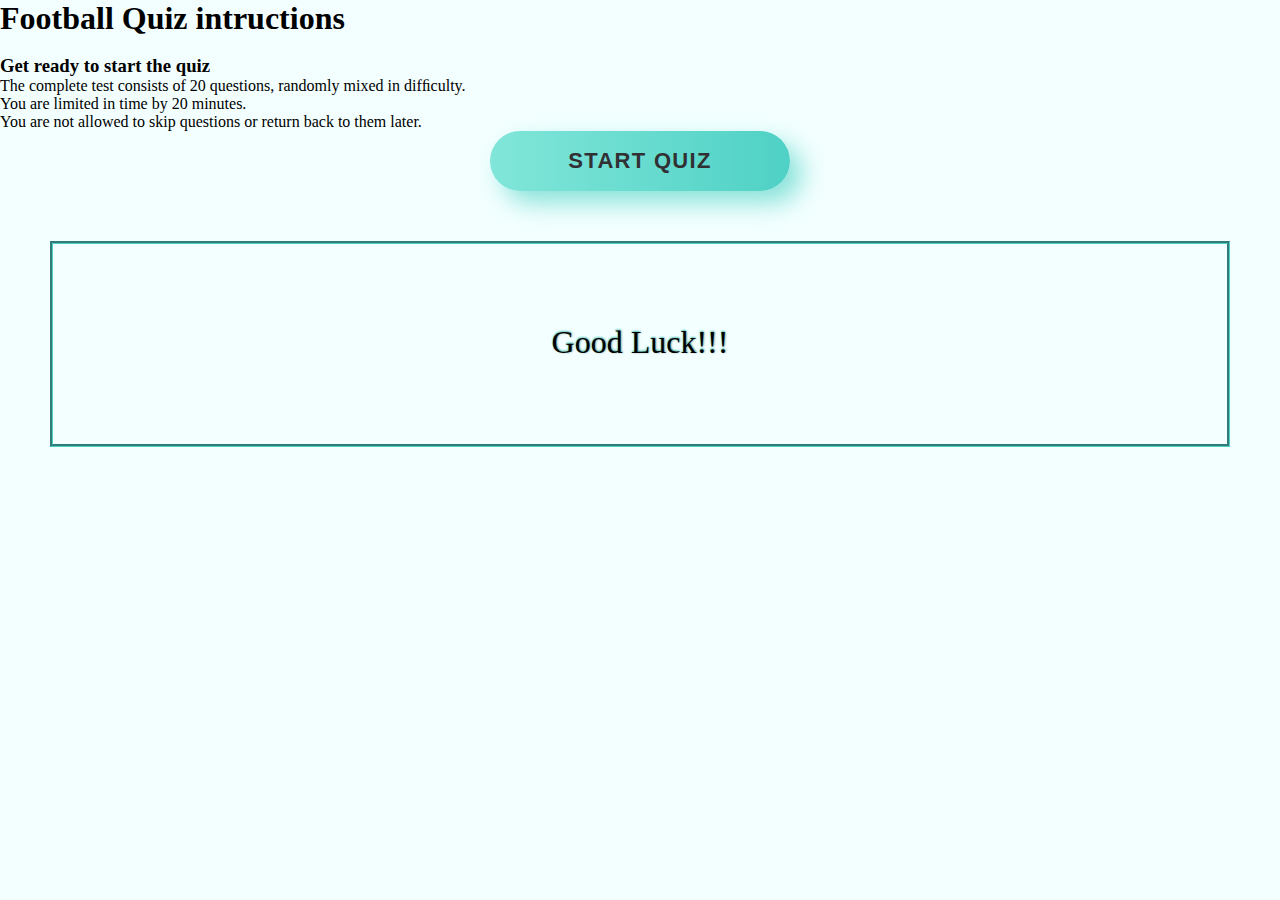
==== instructions.html @ 39308a54 "add link to instruction page" ====
<!DOCTYPE html>
<html lang="en">
<head>
    <meta charset="UTF-8">
    <meta http-equiv="X-UA-Compatible" content="IE=edge">
    <meta name="viewport" content="width=device-width, initial-scale=1.0">
    <meta name="description" content="quiz">
    <link rel="stylesheet" href="assets/css/style.css">

    <title>Football Quiz</title>
</head>
<body>
    <header>
        <div id="instr-heading">
            <h1>Football Quiz intructions</h1>
        </div>
    </header><br>
    <section>
        <div id="instr-body">
            <h3>Get ready to start the quiz</h3>
            <ul id="instr-list">
                <li>The complete test consists of 20 questions, randomly mixed in difﬁculty.</li>
                <li>You are limited in time by 20 minutes.</li>
                <li>You are not allowed to skip questions or return back to them later.</li>
             </ul>
            <span class="wrap">
            <button class="button" onclick="test.html">Start Quiz</button>
            </span>
        </div>
    </section>
    <footer>Good Luck!!!</footer>
</body>
</html>
---- assets/css/style.css ----
*{
    margin: 0;
    padding: 0;
    border: none;
}
body{
    background-color: #F3FFFF;
}
#logo{
    float: left;
    font-size: 280;
    margin-top: 40px;
    margin-left: 200px;
    font-size: large;
    text-shadow: 2px 7px 5px rgba(0,0,0,0.3), 
    0px -4px 10px rgba(255,255,255,0.3);
}
#nav-bar{
    font-family: Lato, sans-serif;
    font-size: 110%;
    margin-top: 50px;

}
#nav-bar a{
    text-decoration: none;
    min-width: 300px;
    min-height: 60px;
    font-family: 'Nunito', sans-serif;
    font-size: 22px;
    text-transform: uppercase;
    letter-spacing: 1.3px;
    font-weight: 700;
    color: #313133;
    background: #4FD1C5;
  background: linear-gradient(90deg, rgba(129,230,217,1) 0%, rgba(79,209,197,1) 100%);
    border: none;
    border-radius: 1000px;
    box-shadow: 12px 12px 24px rgba(79,209,197,.64);
    transition: all 0.3s ease-in-out 0s;
    cursor: pointer;
    outline: none;
    position: relative;
    padding: 10px;
}
#nav-bar:hover, #nav-bar:focus {
  color: #313133;
  transform: translateY(-6px);
}
#nav-bar li{
    float: right;
    list-style-type: none;
    margin-right: 200px;
    margin-top: 60px;
}
#home{
    width: 600px;
    height: 300px;
    margin: 150px auto 0px;
    border: 3px groove #4FD1C5;
    font-size: 25px;
    text-shadow: 1px 0px 2px rgba(0,0,0,0.3), 
    0px -1px 2px #4fd1c5;
    padding: 50px 50px 200px;
    text-align:center;
    overflow: hidden;
    clear: both;
}
.wrap{
    height: 60%;
    display: flex;
    align-items: center;
    justify-content: center;
  }

  .button {
    min-width: 300px;
    min-height: 60px;
    font-family: 'Nunito', sans-serif;
    font-size: 22px;
    text-transform: uppercase;
    letter-spacing: 1.3px;
    font-weight: 700;
    color: #313133;
    background: #4FD1C5;
  background: linear-gradient(90deg, rgba(129,230,217,1) 0%, rgba(79,209,197,1) 100%);
    border: none;
    border-radius: 1000px;
    box-shadow: 12px 12px 24px rgba(79,209,197,.64);
    transition: all 0.3s ease-in-out 0s;
    cursor: pointer;
    outline: none;
    position: relative;
    padding: 10px;
    }

  button::before {
  content: '';
    border-radius: 1000px;
    min-width: calc(300px + 12px);
    min-height: calc(60px + 12px);
    border: 6px solid #00FFCB;
    box-shadow: 0 0 60px rgba(0,255,203,.64);
    position: absolute;
    top: 50%;
    left: 50%;
    transform: translate(-50%, -50%);
    opacity: 0;
    transition: all .3s ease-in-out 0s;
  }
  
  .button:hover, .button:focus {
    color: #313133;
    transform: translateY(-6px);
  }
  
  button:hover::before, button:focus::before {
    opacity: 1;
  }
  
  button::after {
    content: '';
    width: 30px; height: 30px;
    border-radius: 100%;
    border: 6px solid #00FFCB;
    position: absolute;
    z-index: -1;
    top: 50%;
    left: 50%;
    transform: translate(-50%, -50%);
    animation: ring 1.5s infinite;
  }
  
  button:hover::after, button:focus::after {
    animation: none;
    display: none;
  }
  
  @keyframes ring {
    0% {
      width: 30px;
      height: 30px;
      opacity: 1;
    }
    100% {
      position:absolute;
      width: 300px;
      height: 300px;
      opacity: 0;
    }
  }
  footer{
    font-size: 200%;
    border: 3px groove #4FD1C5;
    text-shadow: 1px 0px 2px rgba(0,0,0,0.3), 
    0px -1px 2px #4fd1c5;
    text-align: center;
    height: 40px;
    margin: 50px;
    padding: 80px 0px 80px;
  }
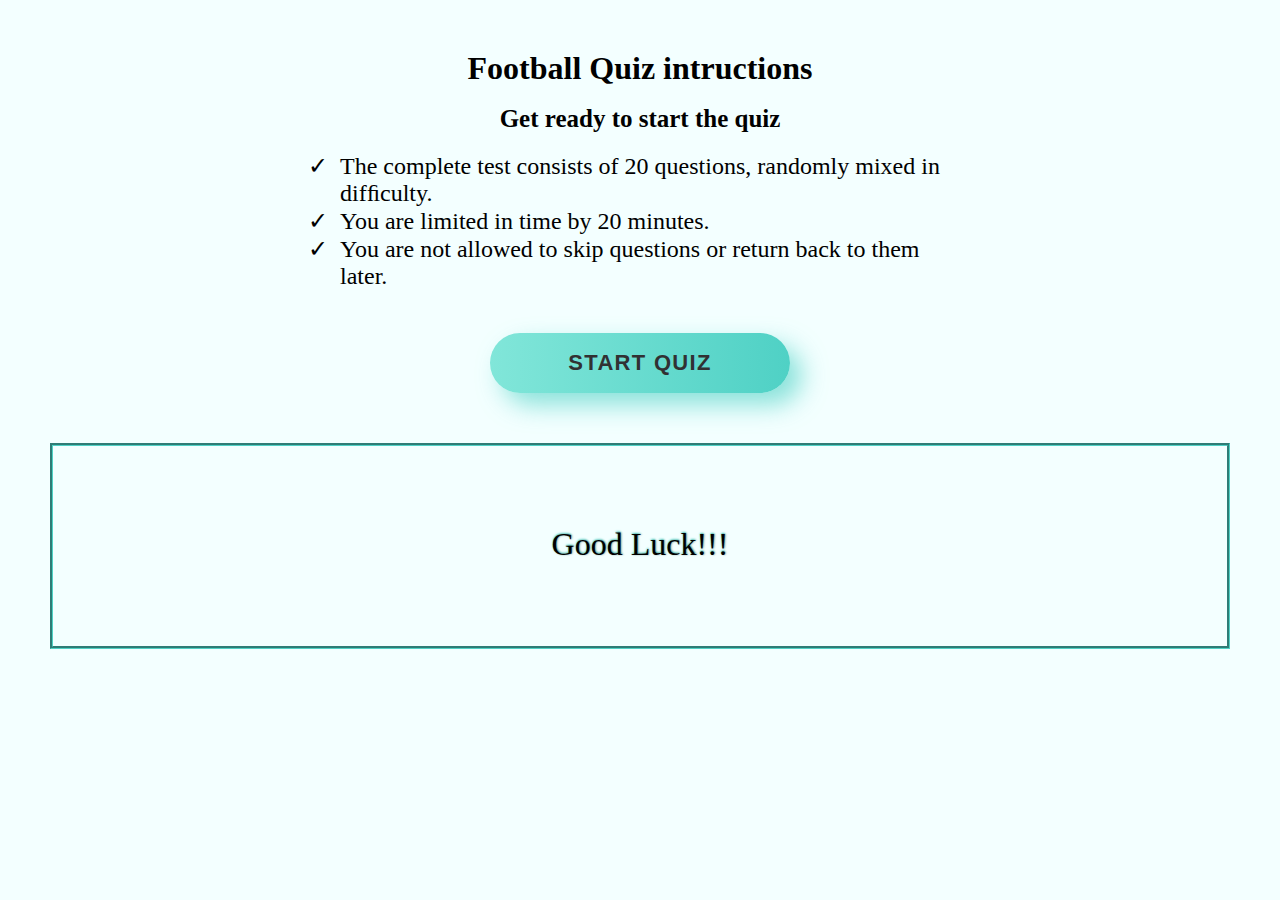
==== commit 9326faad: "add ticks in the instruction information" ====
--- a/instructions.html
+++ b/instructions.html
@@ -17,16 +17,16 @@
     </header><br>
     <section>
         <div id="instr-body">
-            <h3>Get ready to start the quiz</h3>
-            <ul id="instr-list">
+            <h3>Get ready to start the quiz</h3><br>
+            <ul>
                 <li>The complete test consists of 20 questions, randomly mixed in difﬁculty.</li>
                 <li>You are limited in time by 20 minutes.</li>
                 <li>You are not allowed to skip questions or return back to them later.</li>
-             </ul>
-            <span class="wrap">
+            </ul>
+        </div>
+            <nav class="wrap">
             <button class="button" onclick="test.html">Start Quiz</button>
-            </span>
-        </div>
+            </nav>
     </section>
     <footer>Good Luck!!!</footer>
 </body>
--- a/assets/css/style.css
+++ b/assets/css/style.css
@@ -157,4 +157,25 @@
     height: 40px;
     margin: 50px;
     padding: 80px 0px 80px;
-  }+  }
+  #instr-heading{
+    text-align: center;
+    margin-top: 50px;
+  }
+  #instr-body ul{
+    width: 600px;
+    height: 60px;
+    margin: auto;
+    border: 1px groove #F3FFFF;
+    font-size: 24px;
+    padding: 0px 50px 120px;
+    overflow: hidden;
+    clear: both;
+}
+#instr-body h3{
+  text-align: center;
+  font-size: 25px;
+}
+#instr-body li{
+  list-style: '✓  ';
+}
